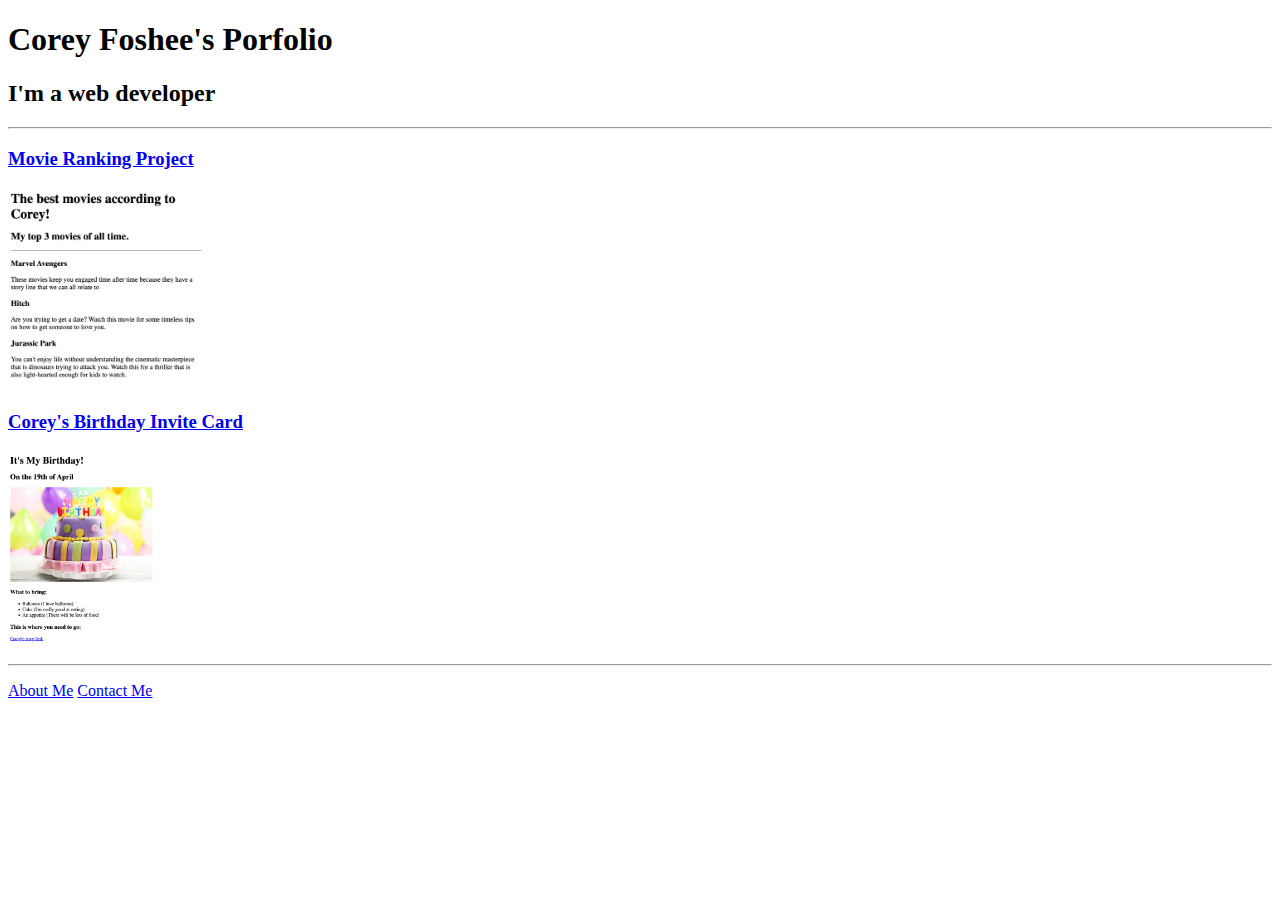
==== index.html @ 827b6c04 "Add Initial Files" ====
<!DOCTYPE html>
<html lang="en">
<head>
    <meta charset="UTF-8">
    <meta name="viewport" content="width=device-width, initial-scale=1.0">
    <title>Corey Foshee's Portfolio</title>
</head>
<body>
   <h1>Corey Foshee's Porfolio</h1>
   <h2>I'm a web developer</h2>
    <hr>
    <h3>
        <a href="./public/movie-ranking.html">Movie Ranking Project</a>
    </h3>
        <a href="./public/movie-ranking.html"><img src="./assets/images/Corey Movies.png" height=200 alt="Corey's Movie Ranking"></a>
    <h3>
        <a href="./public/birthday-invite.html">Corey's Birthday Invite Card</a>
    </h3>
         <a href="./public/birthday-invite.html"><img src="./assets/images/Corey Birthday.png" height=200 alt="Buy Corey a good gift"></a>
    <hr>
    <p><a href="./public/about.html">About Me</a> <a href="./public/contact.html">Contact Me</a></p>
</body>
</html>

<!-- TODO 4: Add titles/subtitles etc. -->

<!-- TODO 5: Add a link to the project pages -->

<!-- TODO 6: Add images to show the project previews
HINT for TODO 6: You can use the height attribute set to 200 to make the image smaller:
https://developer.mozilla.org/en-US/docs/Web/HTML/Element/img#attr-height -->

<!-- TODO 7: Add the Contact Me and About Me page links -->
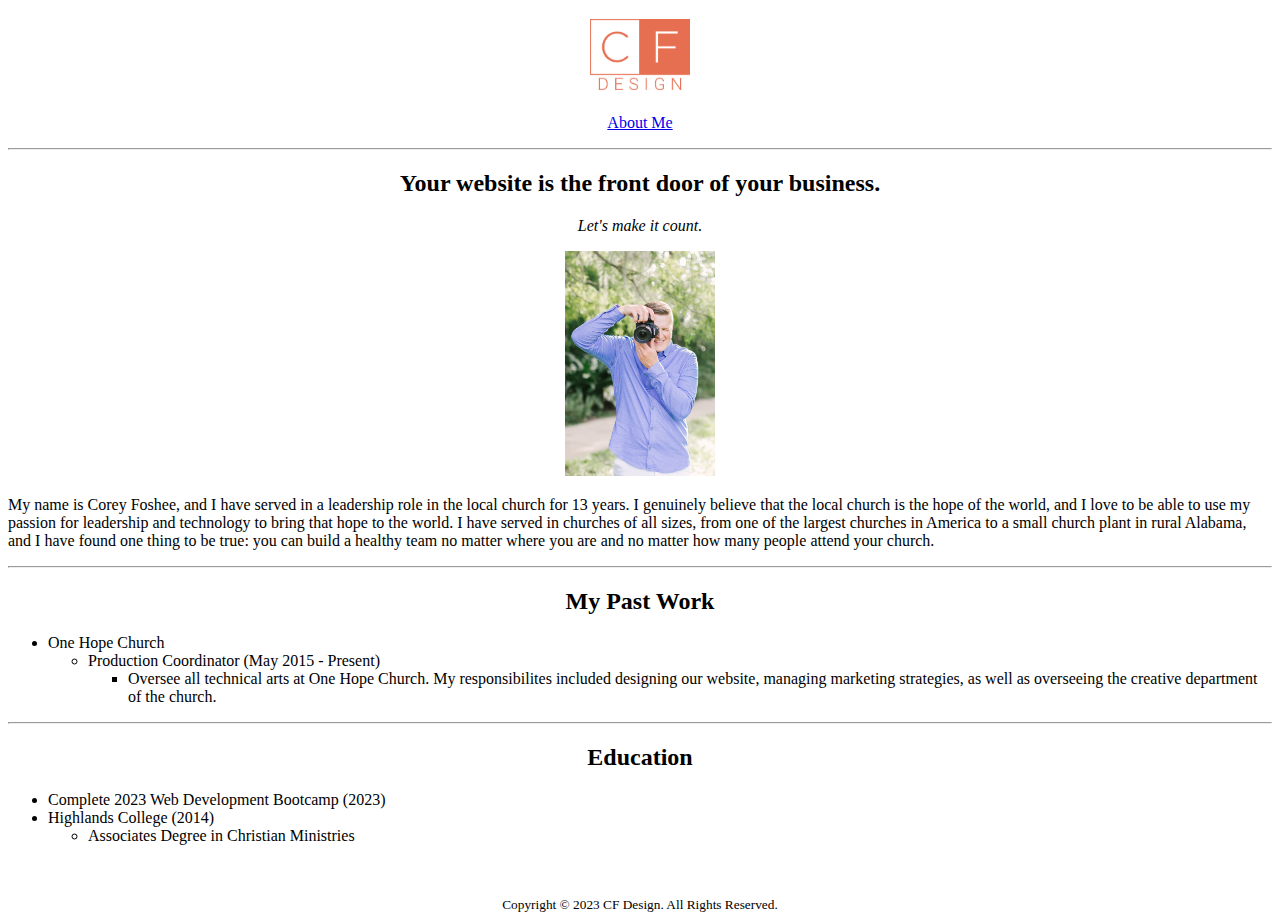
==== commit b87d4a65: "Add files via upload" ====
--- a/index.html
+++ b/index.html
@@ -3,31 +3,52 @@
 <head>
     <meta charset="UTF-8">
     <meta name="viewport" content="width=device-width, initial-scale=1.0">
-    <title>Corey Foshee's Portfolio</title>
+    <title>CF Design</title>
 </head>
 <body>
-   <h1>Corey Foshee's Porfolio</h1>
-   <h2>I'm a web developer</h2>
+    <center>
+        <h3><a href="./index.html"><img src="./images/logo/cf-design logo.png" width="100" alt="CF Design"></a> 
+    </center>
+    <center>
+        <p><a href="./public/about.html">About Me</a> <!--<a href="./public/past_work.html">Past Work</a>--></h3>
+        </p>
+    </center>
+    <hr> 
+    <center>
+        <h2>Your website is the front door of your business.</h2>
+        <p><i>Let's make it count.</i></p>
+    </center>
+    <center><p><img src="./images/corey_headshot.jpg" width="150" alt="Photo of Corey"> </p></center>
+    <p> My name is Corey Foshee, and I have served in a leadership role in the local church for 13 years.
+        I genuinely believe that the local church is the hope of the world, and I love to be able to use my passion for leadership and technology to bring that hope to the world.
+        I have served in churches of all sizes, from one of the largest churches in America to a small church plant in rural Alabama, and I have found one thing to be true:
+        you can build a healthy team no matter where you are and no matter how many people attend your church.
+    </p>
     <hr>
-    <h3>
-        <a href="./public/movie-ranking.html">Movie Ranking Project</a>
-    </h3>
-        <a href="./public/movie-ranking.html"><img src="./assets/images/Corey Movies.png" height=200 alt="Corey's Movie Ranking"></a>
-    <h3>
-        <a href="./public/birthday-invite.html">Corey's Birthday Invite Card</a>
-    </h3>
-         <a href="./public/birthday-invite.html"><img src="./assets/images/Corey Birthday.png" height=200 alt="Buy Corey a good gift"></a>
+    <center><h2>My Past Work</h2></center>
+    <ul>
+        <li>One Hope Church
+            <ul><li>Production Coordinator (May 2015 - Present)
+                <ul><li>Oversee all technical arts at One Hope Church. My responsibilites included designing our website, managing marketing strategies, as well as overseeing the creative department of the church. </li>
+                </ul>
+            </ul>
+        </li>
+    </ul>
+
     <hr>
-    <p><a href="./public/about.html">About Me</a> <a href="./public/contact.html">Contact Me</a></p>
+    <center><h2>Education</h2></center>
+    <ul>
+        <li>Complete 2023 Web Development Bootcamp (2023)</li>
+        <li>Highlands College (2014)
+            <ul><li>Associates Degree in Christian Ministries</li></ul>
+        </li>
+    </ul>
+    <br>
+    <br>
 </body>
-</html>
-
-<!-- TODO 4: Add titles/subtitles etc. -->
-
-<!-- TODO 5: Add a link to the project pages -->
-
-<!-- TODO 6: Add images to show the project previews
-HINT for TODO 6: You can use the height attribute set to 200 to make the image smaller:
-https://developer.mozilla.org/en-US/docs/Web/HTML/Element/img#attr-height -->
-
-<!-- TODO 7: Add the Contact Me and About Me page links -->+<footer>
+    <small> <center>
+        Copyright © 2023 CF Design. All Rights Reserved. </center>
+      </small>
+</footer>
+</html>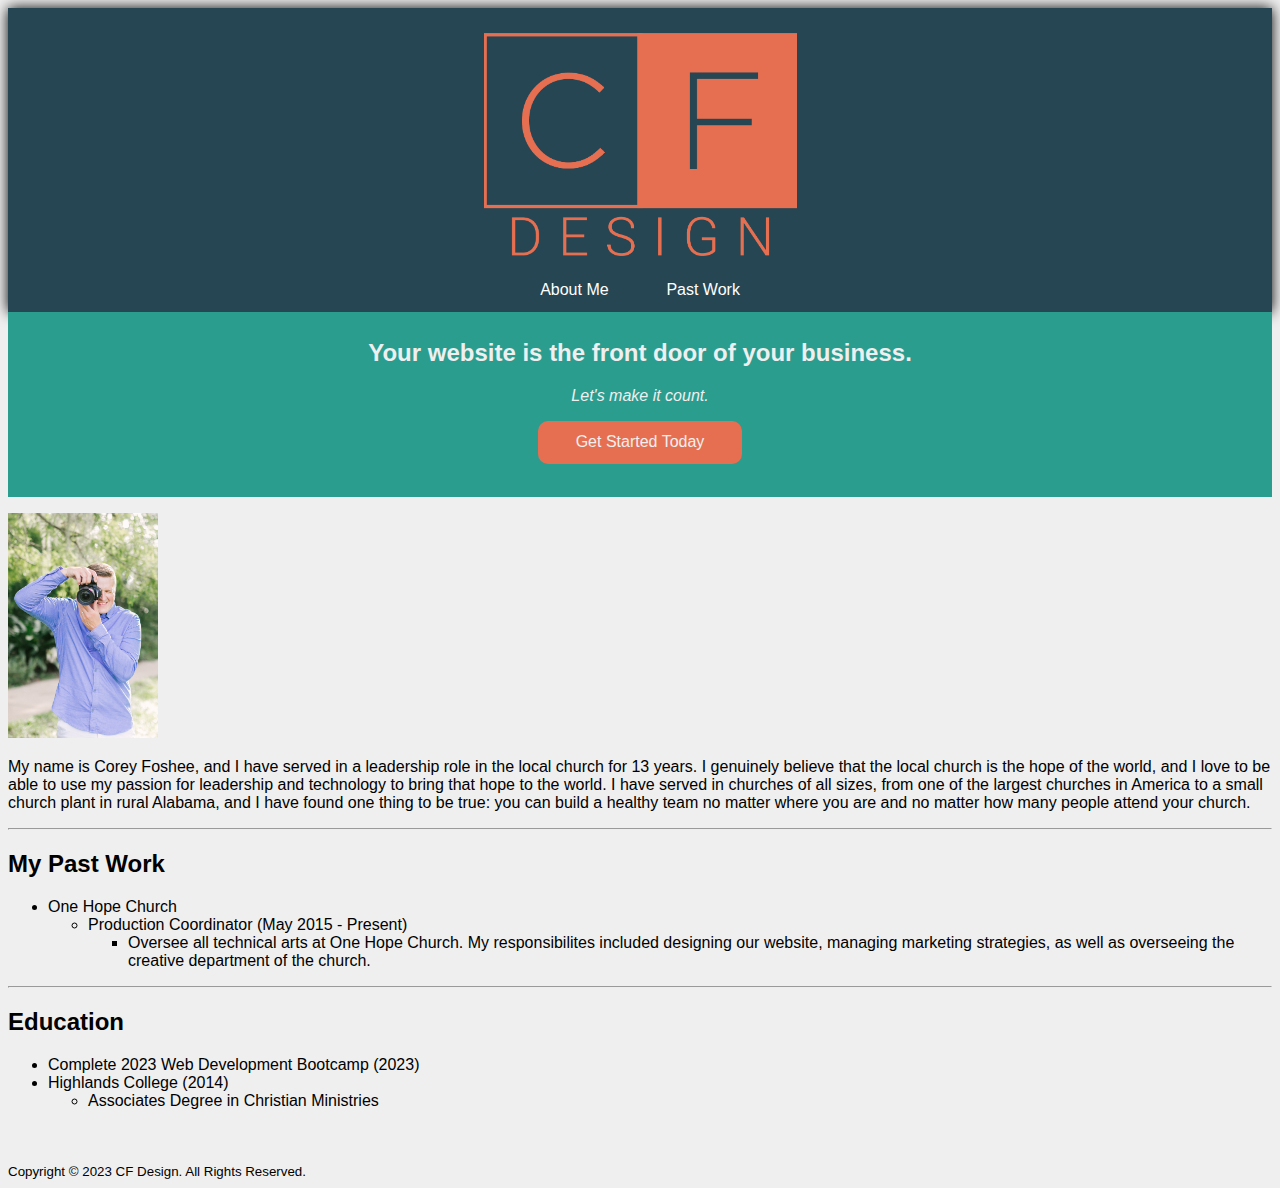
==== commit 9bdeddae: "Add files via upload" ====
--- a/index.html
+++ b/index.html
@@ -3,29 +3,39 @@
 <head>
     <meta charset="UTF-8">
     <meta name="viewport" content="width=device-width, initial-scale=1.0">
+    <link
+        rel="stylesheet"
+        href="./styles.css"
+        />
     <title>CF Design</title>
 </head>
-<body>
-    <center>
-        <h3><a href="./index.html"><img src="./images/logo/cf-design logo.png" width="100" alt="CF Design"></a> 
-    </center>
-    <center>
-        <p><a href="./public/about.html">About Me</a> <!--<a href="./public/past_work.html">Past Work</a>--></h3>
-        </p>
-    </center>
-    <hr> 
-    <center>
-        <h2>Your website is the front door of your business.</h2>
+<header>
+    <div id="header"><h3><a href="./index.html"><img src="./images/logo/cf-design logo.png" id="logo" width="25%" alt="CF Design"></a> 
+ </div>
+ <nav>
+    <ul> 
+        <li> <a href="./public/about.html">About Me</a> </li>
+        <li> <a href="./public/past_work.html">Past Work</a></h3></li>
+    </ul>
+</nav>
+</header>
+<main>
+ <div id="subheader"><h2 class="Primary Text">Your website is the front door of your business.</h2>
         <p><i>Let's make it count.</i></p>
-    </center>
-    <center><p><img src="./images/corey_headshot.jpg" width="150" alt="Photo of Corey"> </p></center>
-    <p> My name is Corey Foshee, and I have served in a leadership role in the local church for 13 years.
+        <button id="button">Get Started Today</button>
+    </div>
+
+   <div id="about">
+        <p><img class="about_photo" src="./images/corey_headshot.jpg" width="150" alt="Photo of Corey"> </p>
+        <p class="about"> My name is Corey Foshee, and I have served in a leadership role in the local church for 13 years.
         I genuinely believe that the local church is the hope of the world, and I love to be able to use my passion for leadership and technology to bring that hope to the world.
         I have served in churches of all sizes, from one of the largest churches in America to a small church plant in rural Alabama, and I have found one thing to be true:
         you can build a healthy team no matter where you are and no matter how many people attend your church.
-    </p>
+        </p>
+    </div>
+
     <hr>
-    <center><h2>My Past Work</h2></center>
+    <h2>My Past Work</h2>
     <ul>
         <li>One Hope Church
             <ul><li>Production Coordinator (May 2015 - Present)
@@ -34,9 +44,8 @@
             </ul>
         </li>
     </ul>
-
     <hr>
-    <center><h2>Education</h2></center>
+   <h2>Education</h2>
     <ul>
         <li>Complete 2023 Web Development Bootcamp (2023)</li>
         <li>Highlands College (2014)
@@ -45,10 +54,10 @@
     </ul>
     <br>
     <br>
-</body>
+</main>
 <footer>
-    <small> <center>
-        Copyright © 2023 CF Design. All Rights Reserved. </center>
+    <small> 
+        Copyright © 2023 CF Design. All Rights Reserved. 
       </small>
 </footer>
 </html>--- a/styles.css
+++ b/styles.css
@@ -0,0 +1,69 @@
+html {
+    font-family: roboto, sans-serif;
+    font-size: medium;
+}
+html {
+    background-color: #efefef;
+}
+header {
+    background-color: #264653;
+    border: #264653 solid;
+    border-width: 5pt;
+    justify-content: center;
+    box-shadow: 0pt 0pt 10pt black;
+    padding: 0%;
+}
+
+#logo {
+    display: block;
+    margin-left: auto;
+    margin-right: auto;
+}
+
+nav {
+    background-color: #264653;
+    color: #efefef;
+    padding: 5pt;
+    text-align: center;
+    box-shadow: 12pt black;
+    font-size: 1rem;
+}
+
+nav ul {
+    list-style: none;
+    margin: 0;
+    padding: 0;
+    display: inline-block;
+}
+
+nav li {
+    display: inline-block;
+    padding: 0pt 20pt;
+}
+
+nav a {
+    color: #fff;
+    text-decoration: none;
+  }
+
+#subheader {
+    background-color: #2a9d8f;
+    padding: 5pt 5pt 25pt 5pt;
+    color: #efefef;
+    text-align: center;
+}
+
+button {
+    background-color: #e76f51;
+    border: none;
+    border-radius: 10px;
+    color: #efefef;
+    padding: 1% 3%;
+    text-align: center;
+    text-decoration: wavy;
+    display: inline-block;
+    font-size: 1rem;
+}
+p {
+    padding: 0;
+}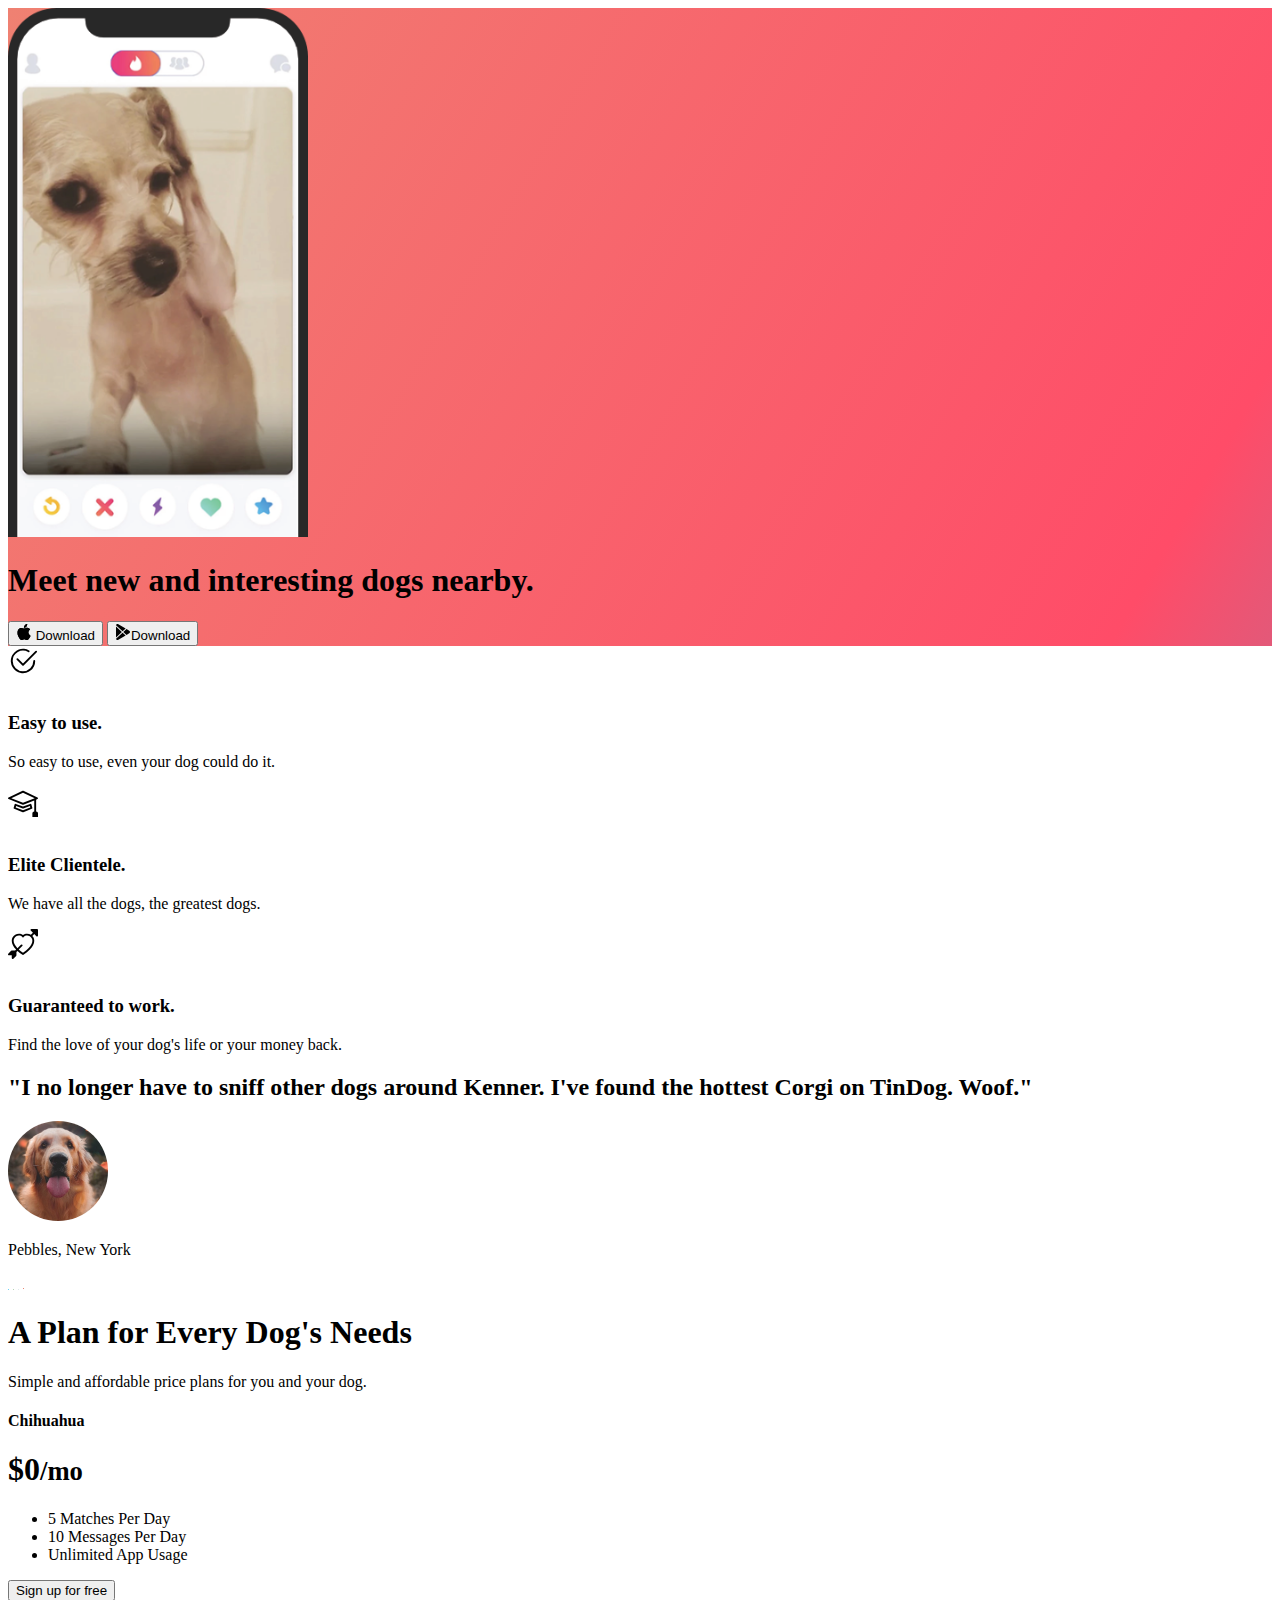
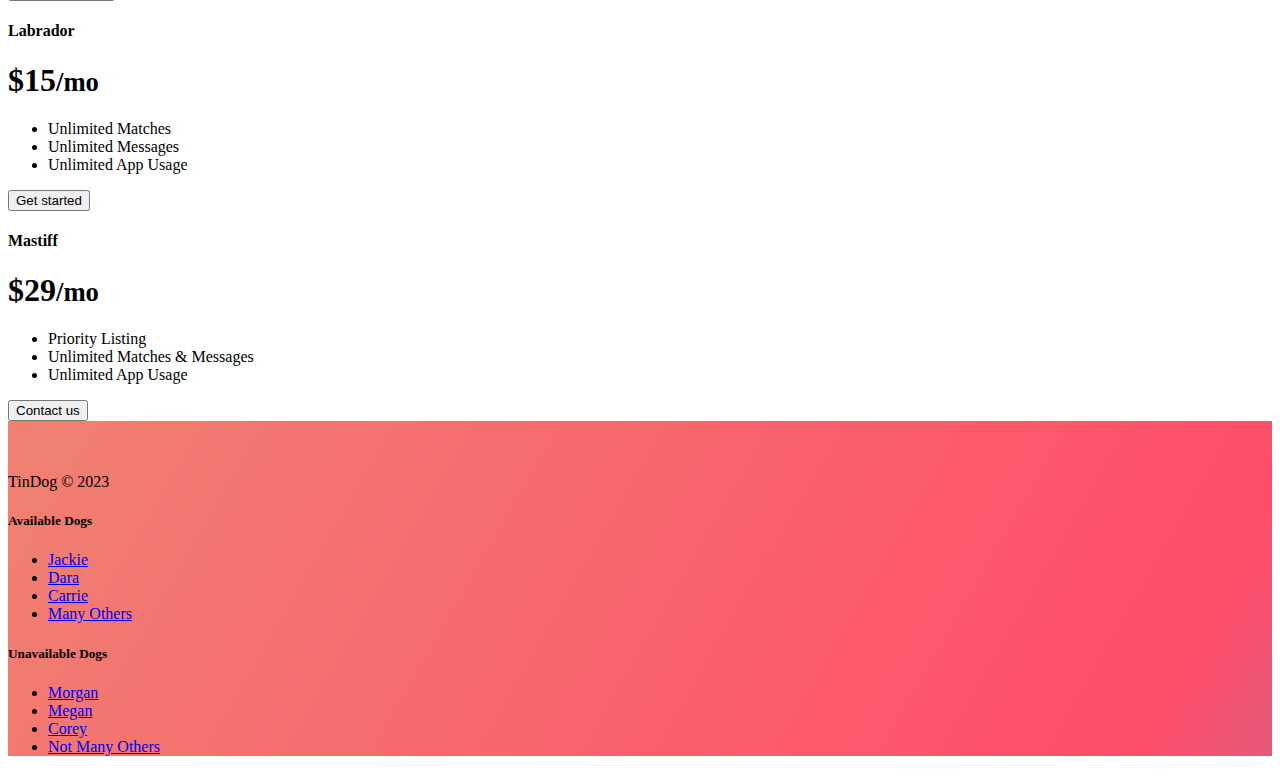
==== commit 4d570925: "Add files via upload" ====
--- a/index.html
+++ b/index.html
@@ -1,63 +1,217 @@
 <!DOCTYPE html>
 <html lang="en">
+
 <head>
-    <meta charset="UTF-8">
-    <meta name="viewport" content="width=device-width, initial-scale=1.0">
-    <link
-        rel="stylesheet"
-        href="./styles.css"
-        />
-    <title>CF Design</title>
+  <meta charset="UTF-8">
+  <meta name="viewport" content="width=device-width, initial-scale=1.0">
+  <title>TinDog</title>
+  <link href="https://cdn.jsdelivr.net/npm/bootstrap@5.3.0/dist/css/bootstrap.min.css" rel="stylesheet" integrity="sha384-9ndCyUaIbzAi2FUVXJi0CjmCapSmO7SnpJef0486qhLnuZ2cdeRhO02iuK6FUUVM" crossorigin="anonymous">
+  <link rel="stylesheet" href="css/style.css">
 </head>
-<header>
-    <div id="header"><h3><a href="./index.html"><img src="./images/logo/cf-design logo.png" id="logo" width="25%" alt="CF Design"></a> 
- </div>
- <nav>
-    <ul> 
-        <li> <a href="./public/about.html">About Me</a> </li>
-        <li> <a href="./public/past_work.html">Past Work</a></h3></li>
-    </ul>
-</nav>
-</header>
-<main>
- <div id="subheader"><h2 class="Primary Text">Your website is the front door of your business.</h2>
-        <p><i>Let's make it count.</i></p>
-        <button id="button">Get Started Today</button>
-    </div>
-
-   <div id="about">
-        <p><img class="about_photo" src="./images/corey_headshot.jpg" width="150" alt="Photo of Corey"> </p>
-        <p class="about"> My name is Corey Foshee, and I have served in a leadership role in the local church for 13 years.
-        I genuinely believe that the local church is the hope of the world, and I love to be able to use my passion for leadership and technology to bring that hope to the world.
-        I have served in churches of all sizes, from one of the largest churches in America to a small church plant in rural Alabama, and I have found one thing to be true:
-        you can build a healthy team no matter where you are and no matter how many people attend your church.
-        </p>
-    </div>
-
-    <hr>
-    <h2>My Past Work</h2>
-    <ul>
-        <li>One Hope Church
-            <ul><li>Production Coordinator (May 2015 - Present)
-                <ul><li>Oversee all technical arts at One Hope Church. My responsibilites included designing our website, managing marketing strategies, as well as overseeing the creative department of the church. </li>
+
+<style>
+
+</style>
+
+<body>
+
+  <!-- Title -->
+  <section class="gradient-background" id=" title">
+   <div> <div class="container col-xxl-8 px-4 mb-0 pt-5 pb-0">
+    <div class="row align-items-center justify-content-center">
+    </div>
+      <div class="row flex-lg-row-reverse align-items-center g-0 py-0">
+        <div class="col-10 col-sm-8 col-lg-6">
+          <img src="./images/iphone.png" class="d-block mx-lg-auto img-fluid" alt="Dog on iPhone" width="300px" loading="doggie_paddle">
+        </div>
+        <div class="col-lg-6">
+          <h1 class="display-5 fw-bold text-body-emphasis lh-1 mb-3">Meet new and interesting dogs nearby.</h1>
+          <div class="d-grid gap-2 d-md-flex justify-content-md-start">
+            <button type="button" class="btn btn-light btn-lg px-4 me-md-2"> 
+              <svg xmlns="http://www.w3.org/2000/svg" width="16" height="16" fill="currentColor"
+              class="bi bi-apple mb-1" viewBox="0 0 16 16">
+<path
+                d="M11.182.008C11.148-.03 9.923.023 8.857 1.18c-1.066 1.156-.902 2.482-.878 2.516.024.034 1.52.087 2.475-1.258.955-1.345.762-2.391.728-2.43Zm3.314 11.733c-.048-.096-2.325-1.234-2.113-3.422.212-2.189 1.675-2.789 1.698-2.854.023-.065-.597-.79-1.254-1.157a3.692 3.692 0 0 0-1.563-.434c-.108-.003-.483-.095-1.254.116-.508.139-1.653.589-1.968.607-.316.018-1.256-.522-2.267-.665-.647-.125-1.333.131-1.824.328-.49.196-1.422.754-2.074 2.237-.652 1.482-.311 3.83-.067 4.56.244.729.625 1.924 1.273 2.796.576.984 1.34 1.667 1.659 1.899.319.232 1.219.386 1.843.067.502-.308 1.408-.485 1.766-.472.357.013 1.061.154 1.782.539.571.197 1.111.115 1.652-.105.541-.221 1.324-1.059 2.238-2.758.347-.79.505-1.217.473-1.282Z" />
+<path
+                d="M11.182.008C11.148-.03 9.923.023 8.857 1.18c-1.066 1.156-.902 2.482-.878 2.516.024.034 1.52.087 2.475-1.258.955-1.345.762-2.391.728-2.43Zm3.314 11.733c-.048-.096-2.325-1.234-2.113-3.422.212-2.189 1.675-2.789 1.698-2.854.023-.065-.597-.79-1.254-1.157a3.692 3.692 0 0 0-1.563-.434c-.108-.003-.483-.095-1.254.116-.508.139-1.653.589-1.968.607-.316.018-1.256-.522-2.267-.665-.647-.125-1.333.131-1.824.328-.49.196-1.422.754-2.074 2.237-.652 1.482-.311 3.83-.067 4.56.244.729.625 1.924 1.273 2.796.576.984 1.34 1.667 1.659 1.899.319.232 1.219.386 1.843.067.502-.308 1.408-.485 1.766-.472.357.013 1.061.154 1.782.539.571.197 1.111.115 1.652-.105.541-.221 1.324-1.059 2.238-2.758.347-.79.505-1.217.473-1.282Z" />
+              </svg> Download</button>
+            <button type="button" class="btn btn-outline-light btn-lg px-4"> <svg xmlns="http://www.w3.org/2000/svg" width="16" height="16" fill="currentColor"
+              class="bi bi-google-play mb-1" viewBox="0 0 16 16">
+<path
+                d="M14.222 9.374c1.037-.61 1.037-2.137 0-2.748L11.528 5.04 8.32 8l3.207 2.96 2.694-1.586Zm-3.595 2.116L7.583 8.68 1.03 14.73c.201 1.029 1.36 1.61 2.303 1.055l7.294-4.295ZM1 13.396V2.603L6.846 8 1 13.396ZM1.03 1.27l6.553 6.05 3.044-2.81L3.333.215C2.39-.341 1.231.24 1.03 1.27Z" />
+              </svg>Download</button>
+          </div>
+        </div>
+      </div>
+    </div>
+  </div>
+ </section>
+ 
+ <!-- Features -->
+  <section id="features">
+    <div class="container px-4 py-5" id="hanging-icons">
+      <div class="row g-4 py-5 row-cols-1 row-cols-lg-3">
+        <div class="col d-flex align-items-start">
+          <div class="icon-square text-body-emphasis bg-body-secondary d-inline-flex align-items-center justify-content-center fs-4 flex-shrink-0 me-3">
+            <svg xmlns="http://www.w3.org/2000/svg" height="30" fill="currentColor" class="bi bi-check2-circle"
+              viewBox="0 0 16 16">
+<path
+                d="M2.5 8a5.5 5.5 0 0 1 8.25-4.764.5.5 0 0 0 .5-.866A6.5 6.5 0 1 0 14.5 8a.5.5 0 0 0-1 0 5.5 5.5 0 1 1-11 0z" />
+<path
+                d="M15.354 3.354a.5.5 0 0 0-.708-.708L8 9.293 5.354 6.646a.5.5 0 1 0-.708.708l3 3a.5.5 0 0 0 .708 0l7-7z" />
+              </svg>
+          </div>
+          <div>
+            <h3 class="fs-2 text-body-emphasis">Easy to use.</h3>
+            <p>So easy to use, even your dog could do it.</p>
+          </div>
+        </div>
+        <div class="col d-flex align-items-start">
+          <div class="icon-square text-body-emphasis bg-body-secondary d-inline-flex align-items-center justify-content-center fs-4 flex-shrink-0 me-3">
+            <svg xmlns="http://www.w3.org/2000/svg" height="30" fill="currentColor" class="bi bi-mortarboard" viewBox="0 0 16 16">
+              <path d="M8.211 2.047a.5.5 0 0 0-.422 0l-7.5 3.5a.5.5 0 0 0 .025.917l7.5 3a.5.5 0 0 0 .372 0L14 7.14V13a1 1 0 0 0-1 1v2h3v-2a1 1 0 0 0-1-1V6.739l.686-.275a.5.5 0 0 0 .025-.917l-7.5-3.5ZM8 8.46 1.758 5.965 8 3.052l6.242 2.913L8 8.46Z"/>
+              <path d="M4.176 9.032a.5.5 0 0 0-.656.327l-.5 1.7a.5.5 0 0 0 .294.605l4.5 1.8a.5.5 0 0 0 .372 0l4.5-1.8a.5.5 0 0 0 .294-.605l-.5-1.7a.5.5 0 0 0-.656-.327L8 10.466 4.176 9.032Zm-.068 1.873.22-.748 3.496 1.311a.5.5 0 0 0 .352 0l3.496-1.311.22.748L8 12.46l-3.892-1.556Z"/>
+              </svg>
+          </div>
+          <div>
+            <h3 class="fs-2 text-body-emphasis">Elite Clientele.</h3>
+            <p>We have all the dogs, the greatest dogs.</p>
+          </div>
+        </div>
+        <div class="col d-flex align-items-start">
+          <div class="icon-square text-body-emphasis bg-body-secondary d-inline-flex align-items-center justify-content-center fs-4 flex-shrink-0 me-3">
+            <svg xmlns="http://www.w3.org/2000/svg" height="30" fill="currentColor" class="bi bi-arrow-through-heart"
+              viewBox="0 0 16 16">
+              <path fill-rule="evenodd"
+                d="M2.854 15.854A.5.5 0 0 1 2 15.5V14H.5a.5.5 0 0 1-.354-.854l1.5-1.5A.5.5 0 0 1 2 11.5h1.793l.53-.53c-.771-.802-1.328-1.58-1.704-2.32-.798-1.575-.775-2.996-.213-4.092C3.426 2.565 6.18 1.809 8 3.233c1.25-.98 2.944-.928 4.212-.152L13.292 2 12.147.854A.5.5 0 0 1 12.5 0h3a.5.5 0 0 1 .5.5v3a.5.5 0 0 1-.854.354L14 2.707l-1.006 1.006c.236.248.44.531.6.845.562 1.096.585 2.517-.213 4.092-.793 1.563-2.395 3.288-5.105 5.08L8 13.912l-.276-.182a21.86 21.86 0 0 1-2.685-2.062l-.539.54V14a.5.5 0 0 1-.146.354l-1.5 1.5Zm2.893-4.894A20.419 20.419 0 0 0 8 12.71c2.456-1.666 3.827-3.207 4.489-4.512.679-1.34.607-2.42.215-3.185-.817-1.595-3.087-2.054-4.346-.761L8 4.62l-.358-.368c-1.259-1.293-3.53-.834-4.346.761-.392.766-.464 1.845.215 3.185.323.636.815 1.33 1.519 2.065l1.866-1.867a.5.5 0 1 1 .708.708L5.747 10.96Z" />
+              </svg>
+          </div>
+          <div>
+            <h3 class="fs-2 text-body-emphasis">Guaranteed to work.</h3>
+            <p>Find the love of your dog's life or your money back.</p>
+            </div>
+        </div>
+      </div>
+    </div>
+  </section>
+  <!-- Testimonial -->
+  <section id="testimonial">
+    <div class="p-5 mb-4 align-items-center justify-content-center bg-body-tertiary rounded-3">
+      <div class="container-fluid py-5 text-center align-items-center justify-content-center">
+        <h2 class="display-5 py-5 fw-bold align-items-center justify-content-center">"I no longer have to sniff other dogs around Kenner. I've found the hottest Corgi on TinDog. Woof."</h2>
+        <img class="profile-img" src="./images/dog-img.jpg" alt="Photo of dog">
+        <p class="p-2">Pebbles, New York</p>
+      <div class="row p-3 justify-content-evenly">
+        <img class="col-xl-2 col-sm-3 col-3" width="1rem" src="./images/mashable.png" alt="Mashable Logo">
+        <img class="col-xl-2 col-sm-3 col-3" width="1rem" src="./images/techcrunch.png" alt="Techcrunch Logo">
+        <img class="col-xl-2 col-sm-3 col-3" width="1rem" src="./images/bizinsider.png" alt="BizInsider Logo">
+        <img class="col-xl-2 col-sm-3 col-3" width="1rem" src="./images/tnw.png" alt="TNW Logo">
+      
+      </div>
+      
+      </div>
+    </div>
+  </section>
+  <!-- Pricing -->
+  <section id="container pricing">
+    <div class="container py-2">
+       <div class="pricing-header p-3 pb-md-4 mx-auto text-center">
+          <h1 class="display-4 fw-normal text-body-emphasis">A Plan for Every Dog's Needs</h1>
+          <p class="fs-5 text-body-secondary">Simple and affordable price plans for you and your dog.</p>
+       </div>
+      <main>
+        <div class="row row-cols-1 row-cols-md-3 mb-3 text-center">
+          <div class="col">
+            <div class="card mb-4 rounded-3 shadow-sm">
+              <div class="card-header py-3">
+                <h4 class="my-0 fw-normal">Chihuahua</h4>
+              </div>
+              <div class="card-body">
+                <h1 class="card-title pricing-card-title">$0<small class="text-body-secondary fw-light">/mo</small></h1>
+                <ul class="list-unstyled mt-3 mb-4">
+                  <li>5 Matches Per Day</li>
+                  <li>10 Messages Per Day</li>
+                  <li>Unlimited App Usage</li>
                 </ul>
-            </ul>
-        </li>
-    </ul>
-    <hr>
-   <h2>Education</h2>
-    <ul>
-        <li>Complete 2023 Web Development Bootcamp (2023)</li>
-        <li>Highlands College (2014)
-            <ul><li>Associates Degree in Christian Ministries</li></ul>
-        </li>
-    </ul>
-    <br>
-    <br>
-</main>
-<footer>
-    <small> 
-        Copyright © 2023 CF Design. All Rights Reserved. 
-      </small>
-</footer>
+                <button type="button" class="w-100 btn btn-lg btn-outline-dark">Sign up for free</button>
+              </div>
+            </div>
+          </div>
+          <div class="col">
+            <div class="card mb-4 rounded-3 shadow-sm">
+              <div class="card-header py-3">
+                <h4 class="my-0 fw-normal">Labrador</h4>
+              </div>
+              <div class="card-body">
+                <h1 class="card-title pricing-card-title">$15<small class="text-body-secondary fw-light">/mo</small></h1>
+                <ul class="list-unstyled mt-3 mb-4">
+                  <li>Unlimited Matches</li>
+                  <li>Unlimited Messages</li>
+                  <li>Unlimited App Usage</li>
+                </ul>
+                <button type="button" class="w-100 btn btn-lg btn-dark">Get started</button>
+              </div>
+            </div>
+          </div>
+          <div class="col">
+            <div class="card mb-4 rounded-3 shadow-sm border-dark">
+              <div class="card-header py-3 text-bg-dark border-dark">
+                <h4 class="my-0 fw-normal">Mastiff</h4>
+              </div>
+              <div class="card-body">
+                <h1 class="card-title pricing-card-title">$29<small class="text-body-dark fw-light">/mo</small></h1>
+                <ul class="list-unstyled mt-3 mb-4">
+                  <li>Priority Listing</li>
+                  <li>Unlimited Matches & Messages</li>
+                  <li>Unlimited App Usage</li>
+                </ul>
+                <button type="button" class="w-100 btn btn-lg btn-dark">Contact us</button>
+              </div>
+            </div>
+          </div>
+        </div>
+      </main>
+    </div>
+  </section>
+  <!-- Footer -->
+  <section class="gradient-background" id="footer">
+    <div class="container">
+      <footer class="row row-cols-1 row-cols-sm-2 row-cols-md-5 py-5 my-5 border-top">
+        <div class="col mb-3">
+          <a href="/" class="d-flex align-items-center mb-3 link-body-emphasis text-decoration-none">
+            <svg class="bi me-2" width="40" height="32"><use xlink:href="#bootstrap"></use></svg>
+          </a>
+          <p class="text-body-secondary">TinDog © 2023</p>
+        </div>
+    
+        <div class="col mb-3">
+    
+        </div>
+    
+        <div class="col mb-3">
+          <h5>Available Dogs</h5>
+          <ul class="nav flex-column">
+            <li class="nav-item mb-2"><a href="https://www.instagram.com/jlmcdonald/" target="_blank" class="nav-link p-0 text-body-secondary">Jackie</a></li>
+            <li class="nav-item mb-2"><a href="https://www.instagram.com/darakennedy/" target="_blank" class="nav-link p-0 text-body-secondary">Dara</a></li>
+            <li class="nav-item mb-2"><a href="https://www.instagram.com/carrie_s_norris/" target="_blank" class="nav-link p-0 text-body-secondary">Carrie</a></li>
+            <li class="nav-item mb-2"><a href="https://people.planningcenteronline.com" target="_blank" class="nav-link p-0 text-body-secondary">Many Others</a></li>
+          </ul>
+        </div>
+        <div class="col mb-3">
+          <h5>Unavailable Dogs</h5>
+          <ul class="nav flex-column">
+            <li class="nav-item mb-2"><a href="https://www.instagram.com/morgan_the_influencer/" target="_blank" class="nav-link p-0 text-body-secondary">Morgan</a></li>
+            <li class="nav-item mb-2"><a href="https://www.instagram.com/meganafoshee/" target="_blank" class="nav-link p-0 text-body-secondary">Megan</a></li>
+            <li class="nav-item mb-2"><a href="https://www.instagram.com/foshee34/" target="_blank" class="nav-link p-0 text-body-secondary">Corey</a></li>
+            <li class="nav-item mb-2"><a href="https://people.planningcenteronline.com" target="_blank" class="nav-link p-0 text-body-secondary">Not Many Others</a></li>
+          </ul>
+        </div>
+      </footer>
+    </div>
+  </section>
+
+
+  <script src="https://cdn.jsdelivr.net/npm/bootstrap@5.3.0/dist/js/bootstrap.bundle.min.js" integrity="sha384-geWF76RCwLtnZ8qwWowPQNguL3RmwHVBC9FhGdlKrxdiJJigb/j/68SIy3Te4Bkz" crossorigin="anonymous"></script>
+</body>
+
 </html>--- a/css/style.css
+++ b/css/style.css
@@ -0,0 +1,29 @@
+.gradient-background {
+  background: linear-gradient(300deg, #00bfff, #ff4c68, #ef8172);
+  background-size: 180% 180%;
+  animation: gradient-animation 18s ease infinite;
+}
+
+@keyframes gradient-animation {
+  0% {
+    background-position: 0% 50%;
+  }
+  50% {
+    background-position: 100% 50%;
+  }
+  100% {
+    background-position: 0% 50%;
+  }
+}
+
+.icon-square {
+  width: 3rem;
+  height: 3rem;
+  border-radius: 0.75rem;
+}
+
+.profile-img {
+  height: 100px;
+  border-radius: 50%;
+}
+
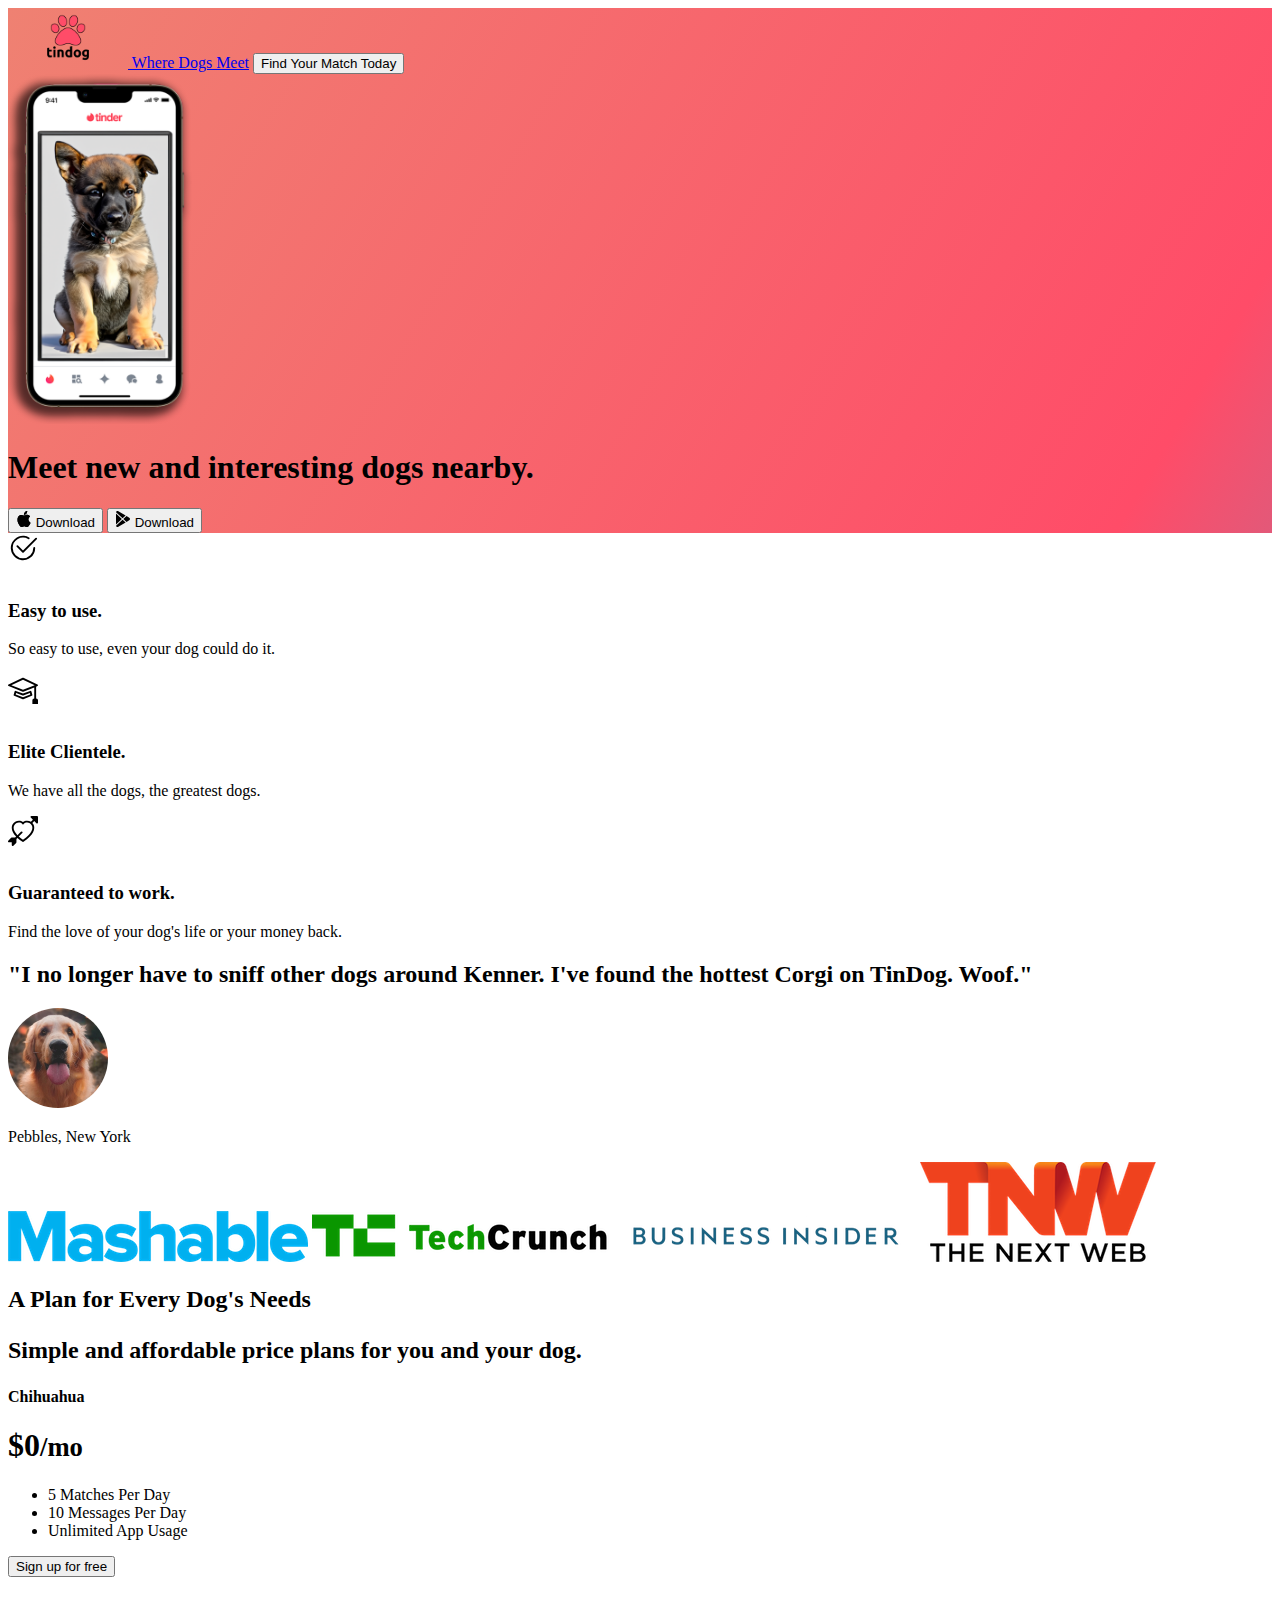
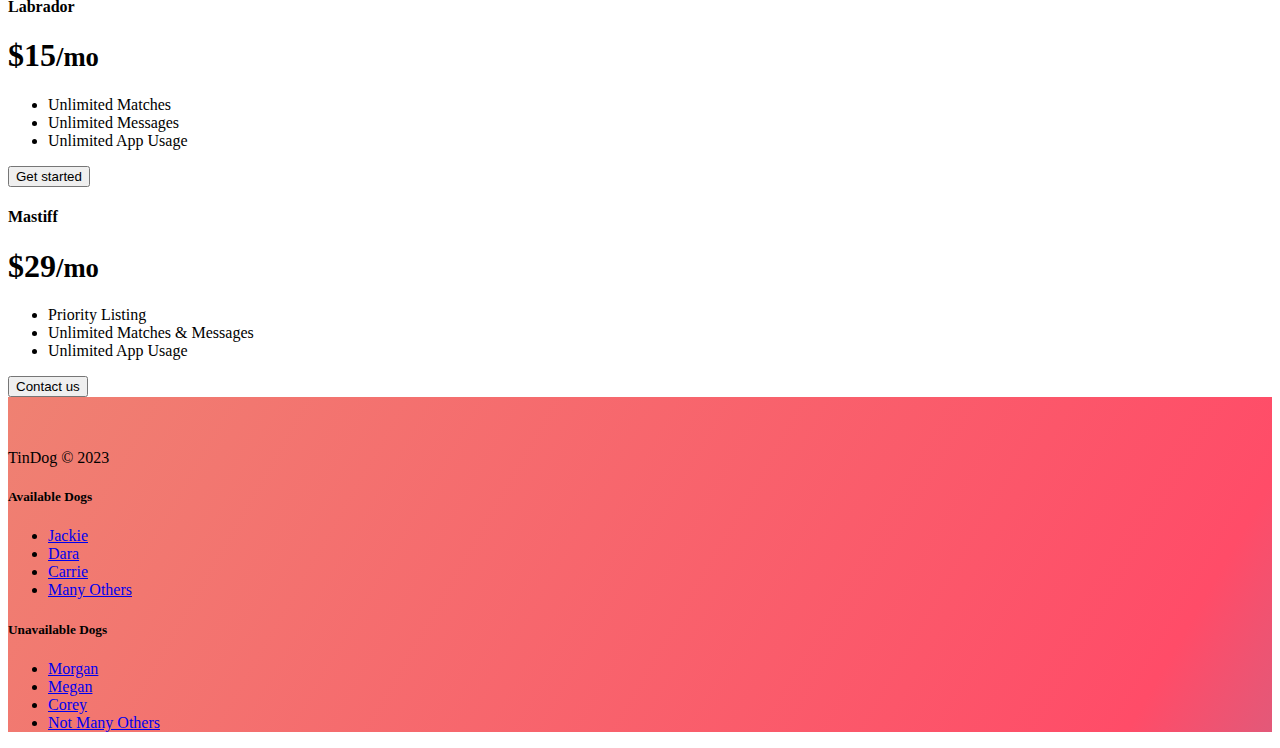
==== commit 15371124: "Add files via upload" ====
--- a/index.html
+++ b/index.html
@@ -15,16 +15,25 @@
 
 <body>
 
+
   <!-- Title -->
   <section class="gradient-background" id=" title">
-   <div> <div class="container col-xxl-8 px-4 mb-0 pt-5 pb-0">
+    <nav class="navbar bg-body-tertiary">
+      <div class="justify-content-left container-fluid">
+        <a class="navbar-brand" href="#">
+          <img src="./images/tindog logo.png" alt="Logo" width="120"  class="d-inline-block align-text-center">
+        Where Dogs Meet</a>
+        <button type="button" class="btn cta-btn btn-danger">Find Your Match Today</button>
+      </div>
+    </nav>
+   <div> <div class="container col-xxl-8 px-4 mb-0 pt-5 pb-5">
     <div class="row align-items-center justify-content-center">
     </div>
-      <div class="row flex-lg-row-reverse align-items-center g-0 py-0">
+      <div class="dog-image row flex-lg-row-reverse align-items-center g-0 py-0">
         <div class="col-10 col-sm-8 col-lg-6">
-          <img src="./images/iphone.png" class="d-block mx-lg-auto img-fluid" alt="Dog on iPhone" width="300px" loading="doggie_paddle">
-        </div>
-        <div class="col-lg-6">
+          <img src="./images/dog-iphone.png" class="d-block mx-lg-auto img-fluid" alt="Dog on iPhone" height="350px" loading="doggie_paddle">
+        </div>
+        <div class="col-lg-6 align-items-center justify-content-center">
           <h1 class="display-5 fw-bold text-body-emphasis lh-1 mb-3">Meet new and interesting dogs nearby.</h1>
           <div class="d-grid gap-2 d-md-flex justify-content-md-start">
             <button type="button" class="btn btn-light btn-lg px-4 me-md-2"> 
@@ -39,7 +48,7 @@
               class="bi bi-google-play mb-1" viewBox="0 0 16 16">
 <path
                 d="M14.222 9.374c1.037-.61 1.037-2.137 0-2.748L11.528 5.04 8.32 8l3.207 2.96 2.694-1.586Zm-3.595 2.116L7.583 8.68 1.03 14.73c.201 1.029 1.36 1.61 2.303 1.055l7.294-4.295ZM1 13.396V2.603L6.846 8 1 13.396ZM1.03 1.27l6.553 6.05 3.044-2.81L3.333.215C2.39-.341 1.231.24 1.03 1.27Z" />
-              </svg>Download</button>
+              </svg> Download</button>
           </div>
         </div>
       </div>
@@ -101,12 +110,14 @@
         <h2 class="display-5 py-5 fw-bold align-items-center justify-content-center">"I no longer have to sniff other dogs around Kenner. I've found the hottest Corgi on TinDog. Woof."</h2>
         <img class="profile-img" src="./images/dog-img.jpg" alt="Photo of dog">
         <p class="p-2">Pebbles, New York</p>
-      <div class="row p-3 justify-content-evenly">
-        <img class="col-xl-2 col-sm-3 col-3" width="1rem" src="./images/mashable.png" alt="Mashable Logo">
-        <img class="col-xl-2 col-sm-3 col-3" width="1rem" src="./images/techcrunch.png" alt="Techcrunch Logo">
-        <img class="col-xl-2 col-sm-3 col-3" width="1rem" src="./images/bizinsider.png" alt="BizInsider Logo">
-        <img class="col-xl-2 col-sm-3 col-3" width="1rem" src="./images/tnw.png" alt="TNW Logo">
-      
+      <div class="container">
+        <div class="row align-items-center">
+          <img class="col-lg-3 col-sm-3 pb-4" src="./images/mashable.png" alt="Mashable Logo" height="20%">
+          <img class="col-lg-3 col-sm-3 pb-4" src="./images/techcrunch.png" alt="Techcrunch Logo" height="20%">
+          <img class="col-lg-3 col-sm-3 pb-4" src="./images/bizinsider.png" alt="BizInsider Logo" height="20%">
+          <img class="col-lg-3 col-sm-3 pb-4" src="./images/tnw.png" alt="TNW Logo" height="20%">
+        </div>
+      </div>
       </div>
       
       </div>
@@ -116,7 +127,7 @@
   <section id="container pricing">
     <div class="container py-2">
        <div class="pricing-header p-3 pb-md-4 mx-auto text-center">
-          <h1 class="display-4 fw-normal text-body-emphasis">A Plan for Every Dog's Needs</h1>
+          <h2 class="display-4 fw-normal text-body-emphasis">A Plan for Every Dog's Needs</h2z>
           <p class="fs-5 text-body-secondary">Simple and affordable price plans for you and your dog.</p>
        </div>
       <main>
@@ -176,7 +187,7 @@
   <!-- Footer -->
   <section class="gradient-background" id="footer">
     <div class="container">
-      <footer class="row row-cols-1 row-cols-sm-2 row-cols-md-5 py-5 my-5 border-top">
+      <footer class="row row-cols-1 row-cols-sm-2 row-cols-md-5 py-5 mt-5">
         <div class="col mb-3">
           <a href="/" class="d-flex align-items-center mb-3 link-body-emphasis text-decoration-none">
             <svg class="bi me-2" width="40" height="32"><use xlink:href="#bootstrap"></use></svg>
